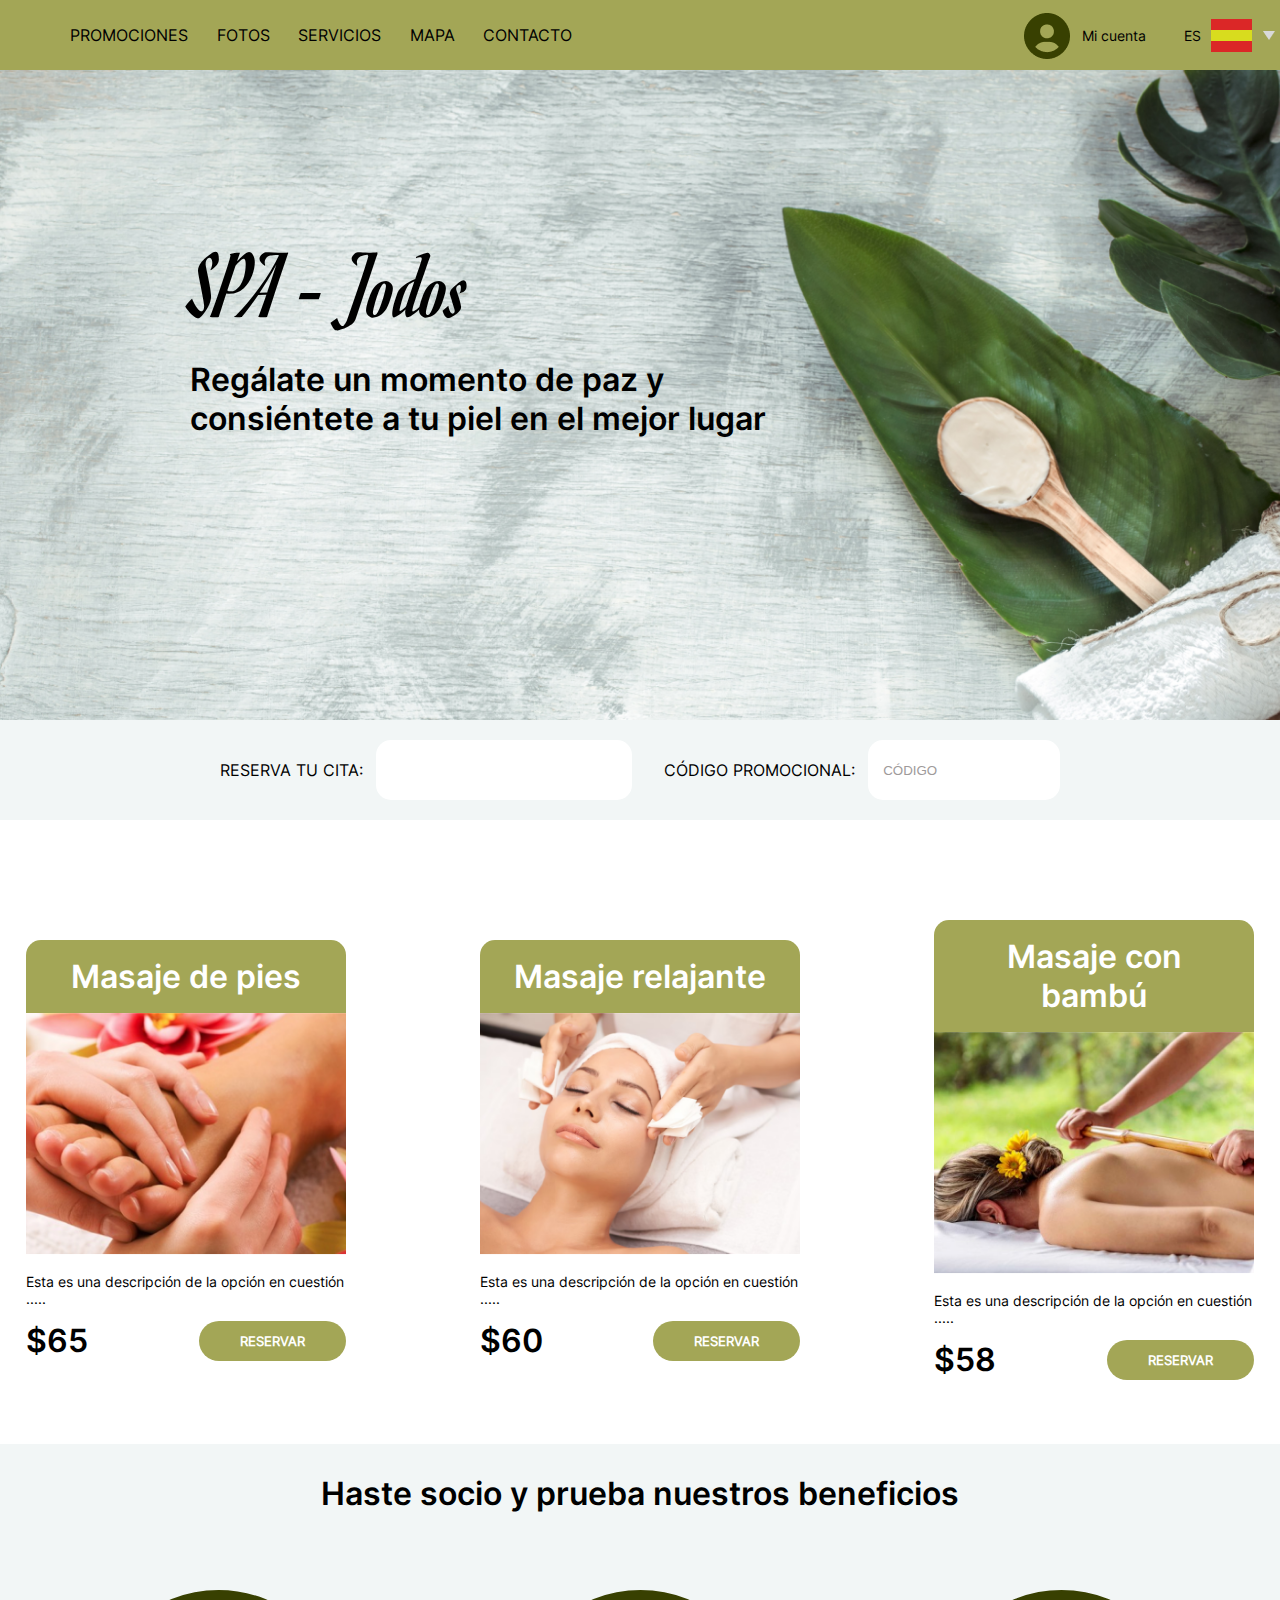
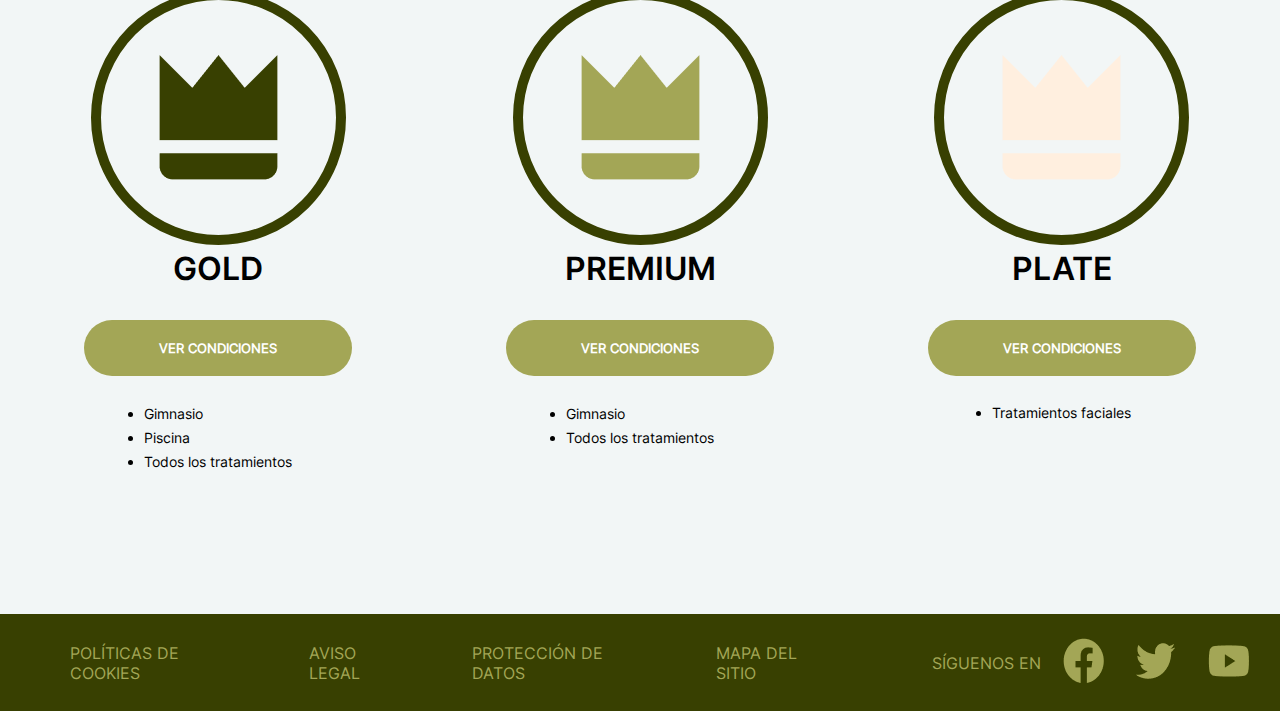
==== index.html @ a0927a2b "Reorder files" ====
<!DOCTYPE html>
<html lang="en">

<head>
    <meta charset="UTF-8" />
    <meta name="viewport" content="width=device-width, initial-scale=1.0" />
    <title>YogaPage</title>
    <link rel="stylesheet" href="./index.css">
</head>

<body>
    <header>
        <ul>
            <li>PROMOCIONES</li>
            <li>FOTOS</li>
            <li>SERVICIOS</li>
            <li>MAPA</li>
            <li>CONTACTO</li>
        </ul>
        <div id="user">
            <img src="./assets/images/user.png" alt="User icon">
            <span>Mi cuenta</span>
        </div>
        <div id="language">
            <span>ES</span>
            <img src="./assets/images/flag.png" alt="Spain flag">
            <img src="./assets/images/arrow.png" alt="Down arrow">
        </div>
    </header>
    <main>
        <div id="cover-image">
            <h1>SPA - Jodos</h1>
            <p>Regálate un momento de paz y consiéntete a tu piel en el mejor lugar</p>
        </div>
        <form action="POST" id="reservation-form">
            <label for="reservation">RESERVA TU CITA:</label>
            <input type="text" name="reservation" />
            <label for="promotional-code">CÓDIGO PROMOCIONAL:</label>
            <input type="text" name="promotional-code" placeholder="CÓDIGO" />
        </form>
        <div id="service-section">
            <div class="service">
                <p class="service-name">Masaje de pies</p>
                <img src="./assets/images/pies.png" alt="Foot massage" />
                <p class="img-description">Esta es una descripción de la opción en cuestión .....</p>
                <span>$65</span>
                <button>RESERVAR</button>
            </div>
            <div class="service">
                <p class="service-name">Masaje relajante</p>
                <img src="./assets/images/relajante.png" alt="Relaxing massage" />
                <p class="img-description">Esta es una descripción de la opción en cuestión .....</p>
                <span>$60</span>
                <button>RESERVAR</button>
            </div>
            <div class="service">
                <p class="service-name">Masaje con bambú</p>
                <img src="./assets/images/bambu.png" alt="" />
                <p class="img-description">Esta es una descripción de la opción en cuestión .....</p>
                <span>$58</span>
                <button>RESERVAR</button>
            </div>
        </div>
        <div id="membership-section">
            <h3>Haste socio y prueba nuestros beneficios</h3>
            <div id="membership-options">
                <div class="membership">
                    <div>
                        <img src="./assets/images/gold.png" alt="Premium membership icon">
                    </div>
                    <p>GOLD</p>
                    <button>VER CONDICIONES</button>
                    <ul>
                        <li>Gimnasio</li>
                        <li>Piscina</li>
                        <li>Todos los tratamientos</li>
                    </ul>
                </div>
                <div class="membership">
                    <div>
                        <img src="./assets/images/premium.png" alt="Premium membership icon">
                    </div>
                    <p>PREMIUM</p>
                    <button>VER CONDICIONES</button>
                    <ul>
                        <li>Gimnasio</li>
                        <li>Todos los tratamientos</li>
                    </ul>
                </div>
                <div class="membership">
                    <div>
                        <img src="./assets/images/plate.png" alt="Premium membership icon">
                    </div>
                    <p>PLATE</p>
                    <button>VER CONDICIONES</button>
                    <ul>
                        <li>Tratamientos faciales</li>
                    </ul>
                </div>
            </div>
        </div>
    </main>
    <footer>
        <ul>
            <li>POLÍTICAS DE COOKIES</li>
            <li>AVISO LEGAL</li>
            <li>PROTECCIÓN DE DATOS</li>
            <li>MAPA DEL SITIO</li>
        </ul>
        <div id="social-media">
            <span>SÍGUENOS EN</span>
            <a href="https://www.facebook.com/"><img src="./assets/images/rs_facebook.png" alt="Facebook logo"></a>
            <a href="https://twitter.com/"><img src="./assets/images/rs_twiter.png" alt="Twitter logo"></a>
            <a href="https://www.youtube.com/"><img src="./assets/images/rs_youtube.png" alt="Youtube logo"></a>
        </div>
    </footer>
</body>

</html>
---- index.css ----
@font-face {
    font-family: 'Inter-Regular';
    src: url(../assets/fonts/Inter-Regular.ttf);
}

@font-face {
    font-family: 'Inter-SemiBold';
    src: url(../assets/fonts/Inter-SemiBold.ttf);
}

@font-face {
    font-family: 'Romanesco-Regular';
    src: url(../assets/fonts/Romanesco-Regular.ttf);
}

body {
    margin: 0;
    padding: 0;
}

body::-webkit-scrollbar {
    display: none;
}

* {
    box-sizing: border-box;
}

/* HEADER */

header {
    align-items: center;
    display: flex;
    font-family: 'Inter-Regular';
    height: 70px;
    background-color: #A3A656;
}

header li:hover,
header span:hover {
    cursor: pointer;
    color: #FFFF00;
}

header ul {
    display: flex;
    list-style: none;
    width: 80%;
    gap: 3%;
    padding-left: 70px;
    margin: 0px;
}

#user {
    float: inline-end;
    display: flex;
    align-items: center;
    width: 12.5%;
    font-size: 14px;
}

#user span {
    margin-left: 12px;
}

#language {
    float: inline-end;
    display: flex;
    align-items: center;
    font-size: 14px;
}

img[alt="Spain flag"] {
    margin: 0px 10px;
}

/* COVER IMAGE */
#cover-image {
    background-image: url(../assets/images/main.png);
    background-size: cover;
    height: 650px;
    position: relative;
}

#cover-image h1 {
    margin: 0;
    font-family: 'Romanesco-Regular';
    font-size: 96px;
    font-weight: 400;
    position: absolute;
    top: 160px;
    left: 190px;
}

#cover-image p {
    margin: 0;
    position: absolute;
    font-family: 'Inter-SemiBold';
    font-size: 32px;
    left: 190px;
    top: 290px;
    width: 600px;
}

/* RESERVATION SECTION */
#reservation-form {
    height: 100px;
    display: flex;
    align-items: center;
    justify-content: center;
    background-color: #F2F6F6;
    font-family: 'Inter-Regular';
}

#reservation-form label {
    margin-right: 1%;
}

input[name='reservation'] {
    margin-right: 2.5%;
    width: 20%;
}

#reservation-form input {
    height: 60px;
    border: none;
    border-radius: 15px;
}

input[name='promotional-code'] {
    width: 15%;
    padding-left: 1.2%;
}

::placeholder {
    color: #9E9A9A;
    opacity: 1;
    /* Firefox */
}

::-ms-input-placeholder {
    /* Edge 12 -18 */
    color: #9E9A9A;
}

/* SERVICES */
#service-section {
    display: flex;
    align-items: center;
    justify-content: center;
    margin-top: 100px;
    gap: 134px;
}

.service {
    text-align: center;
    width: 25%;
}

.service img {
    width: 100%;
}

.img-description {
    text-align: left;
    font-family: 'Inter-Regular';
    font-size: 14px;
}

.service span {
    float: inline-start;
    font-family: 'Inter-SemiBold';
    font-size: 32px;
}

.service button {
    float: inline-end;
    border: none;
    border-radius: 35px;
    padding: 12px 41px;
    font-family: 'Inter-Regular';
    font-weight: bold;
    color: #FFF;
    background-color: #A3A656;
    cursor: pointer;
}

.service button:hover {
    background-color: #384001;
}

.service-name {
    margin-top: 0;
    margin-bottom: 0;
    font-family: 'Inter-SemiBold';
    font-size: 32px;
    padding: 17px 20px;
    background-color: #A3A656;
    color: #FFF;
    border-radius: 15px 15px 0px 0px;
}


/* MEMBERSHIP SECTION */
#membership-section {
    height: 770px;
    margin-top: 5%;
    text-align: center;
    background-color: #F2F6F6;
}

#membership-section h3 {
    font-family: 'Inter-SemiBold';
    font-size: 32px;
    padding-top: 2.3%;
    margin-bottom: 6%;
}

#membership-options {
    display: flex;
    justify-content: center;
    gap: 12%;
}

.membership {
    display: flex;
    flex-direction: column;
    align-items: center;
}

.membership div {
    width: 255px;
    height: 255px;
    border: 10px solid #384001;
    border-radius: 50%;
}

.membership img {
    margin: 55px 0 0 0;
}

.membership p {
    font-family: 'Inter-SemiBold';
    font-size: 32px;
    margin: 1.5% 0 12% 0;
}

.membership button {
    background: #A3A656;
    border: none;
    color: #FFF;
    font-family: 'Inter-Regular';
    font-weight: bold;
    border-radius: 35px;
    padding: 20px 75px;
    cursor: pointer;
}

.membership button:hover {
    background: #384001;
}

.membership ul {
    font-family: 'Inter-Regular';
    font-size: 14px;
    text-align: left;
    padding: 0;
    margin-top: 8%;
}

.membership li {
    margin-top: 5%;
}

/* FOOTER */
footer {
    display: flex;
    align-items: center;
    font-family: 'Inter-Regular';
    height: 97px;
    background: #384001;
    color: #A3A656
}

footer ul {
    display: flex;
    list-style: none;
    width: 65%;
    gap: 9%;
    padding-left: 70px;
    margin: 0px;
}

footer li:hover {
    cursor: pointer;
    color: #FFFF00;
}

#social-media {
    width: 35%;
    display: flex;
    align-items: center;
    justify-content: right;
}

#social-media a {
    margin-right: 7%;
}

#social-media span {
    margin-right: 5%;
}
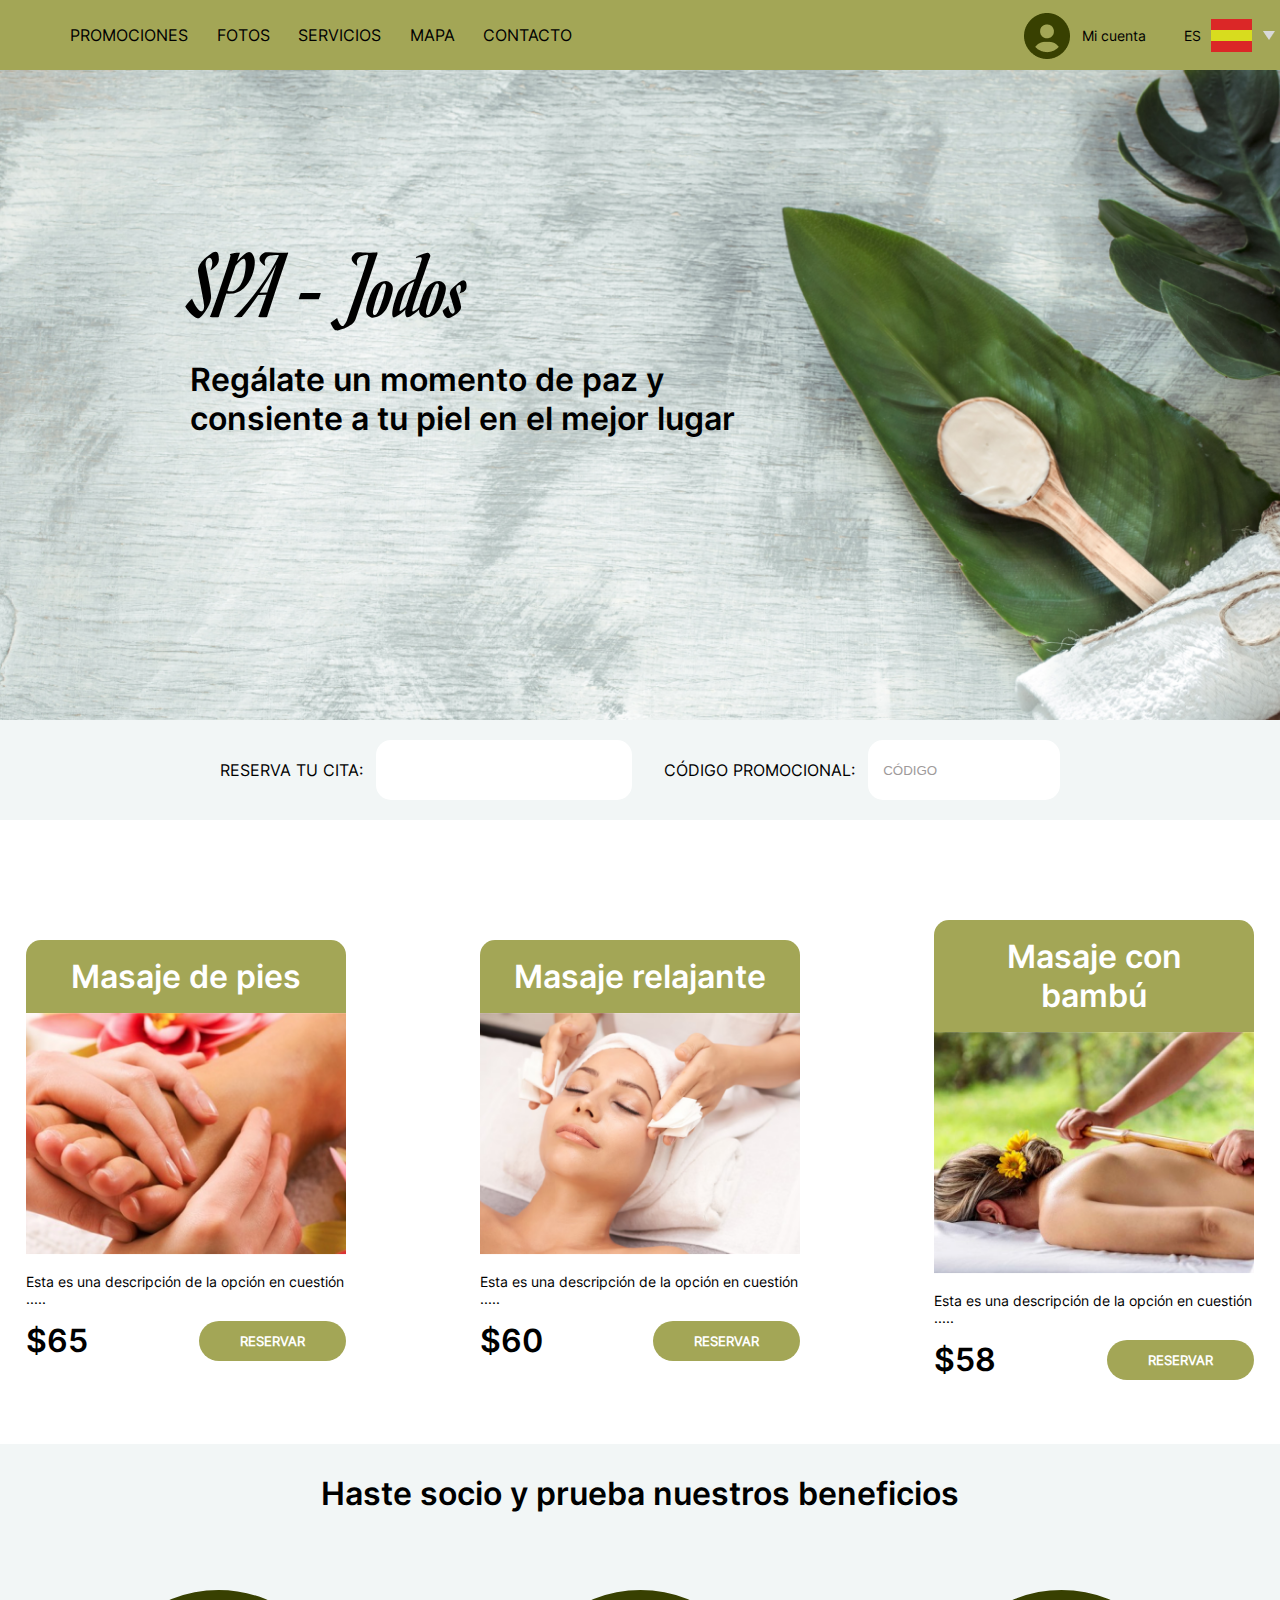
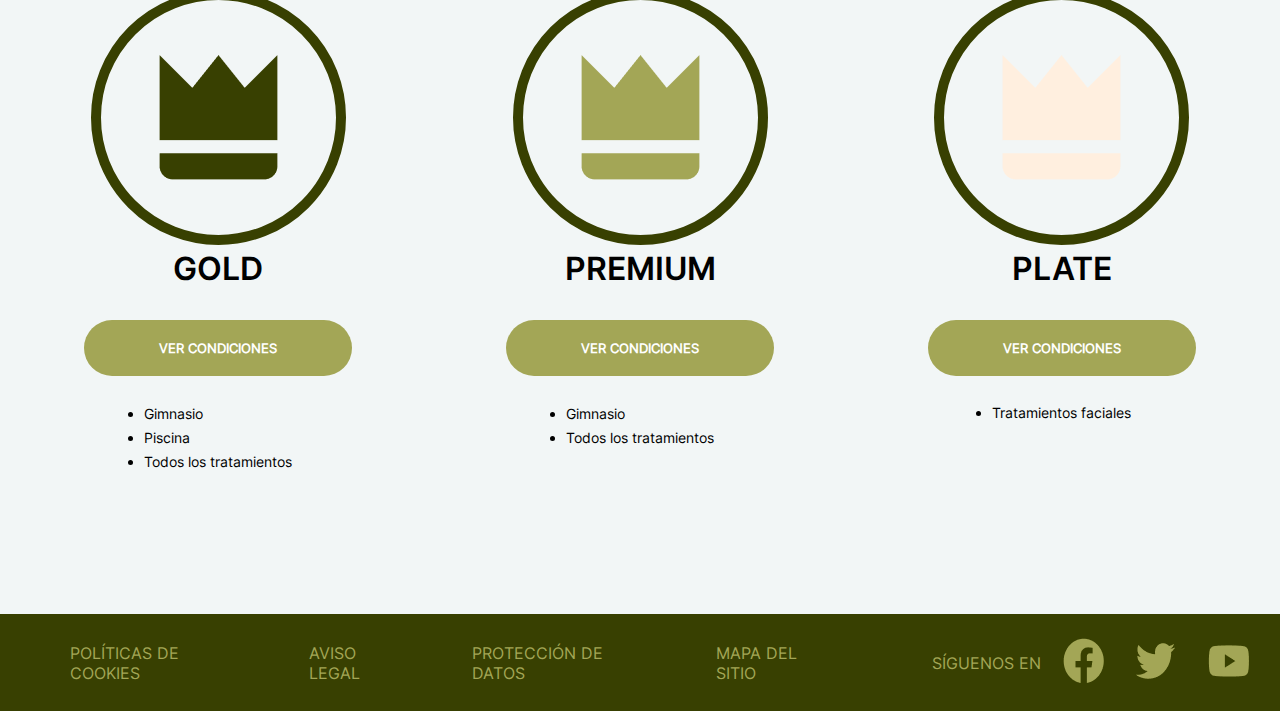
==== commit ce13d47c: "Correct grammatical error" ====
--- a/index.html
+++ b/index.html
@@ -30,7 +30,7 @@
     <main>
         <div id="cover-image">
             <h1>SPA - Jodos</h1>
-            <p>Regálate un momento de paz y consiéntete a tu piel en el mejor lugar</p>
+            <p>Regálate un momento de paz y consiente a tu piel en el mejor lugar</p>
         </div>
         <form action="POST" id="reservation-form">
             <label for="reservation">RESERVA TU CITA:</label>
